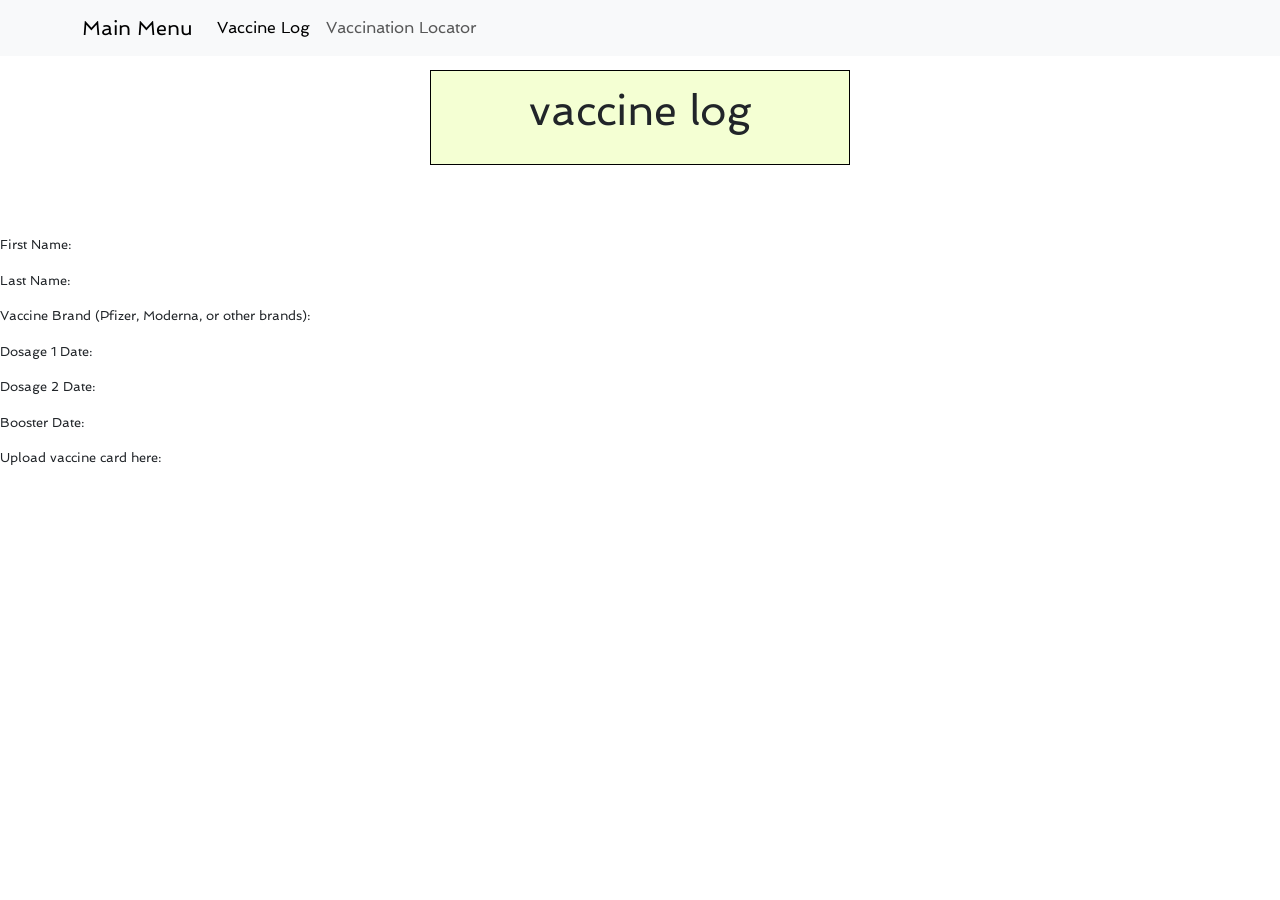
==== index.html @ 149e3da4 "created css file linked css file" ====
<!DOCTYPE html>
<html lang="en">
<head>
    <meta charset="UTF-8">
    <meta http-equiv="X-UA-Compatible" content="IE=edge">
    <meta name="viewport" content="width=device-width, initial-scale=1.0">
    <link rel="preconnect" href="https://fonts.googleapis.com">
    <link rel="preconnect" href="https://fonts.gstatic.com" crossorigin>
    <link href="https://fonts.googleapis.com/css2?family=Spinnaker&display=swap" rel="stylesheet">
    <link href="https://cdn.jsdelivr.net/npm/bootstrap@5.0.0-beta2/dist/css/bootstrap.min.css" rel="stylesheet"
                integrity="sha384-BmbxuPwQa2lc/FVzBcNJ7UAyJxM6wuqIj61tLrc4wSX0szH/Ev+nYRRuWlolflfl" crossorigin="anonymous" />
    <script src="https://cdn.jsdelivr.net/npm/bootstrap@5.1.3/dist/js/bootstrap.bundle.min.js"
                integrity="sha384-ka7Sk0Gln4gmtz2MlQnikT1wXgYsOg+OMhuP+IlRH9sENBO0LRn5q+8nbTov4+1p"
    crossorigin="anonymous"></script>
    <link href="style.css" rel="stylesheet" />
    <title>Vaxxed4Life</title>
</head>
<body>
<nav class="navbar navbar-expand-lg navbar-light bg-light fixed-top">
    <div class="container">
        <a class="navbar-brand" href="index.html">Main Menu</a>
            <button class="navbar-toggler" type="button" data-bs-toggle="collapse" data-bs-target="#navbarNav"
                aria-controls="navbarNav" aria-expanded="false" aria-label="Toggle navigation">
                <span class="navbar-toggler-icon"></span>
            </button>
    <div class="collapse navbar-collapse" id="navbarNav">
        <ul class="navbar-nav">
            <li class="nav-item">
                <a class="nav-link active" aria-current="page" href="index.html">Vaccine Log</a>
                    </li>
            <li class="nav-item">
                <a class="nav-link" href="Vaccination.html">Vaccination Locator</a>
                </li>
            </ul>
        </div>
    </div>
</nav>
    <div class="begin">
    <div class="contain">
<h1>
    vaccine log
</h1>
    </div>
    </div>
<p>First Name:</p>
<p>Last Name:</p>
<p>Vaccine Brand (Pfizer, Moderna, or other brands):</p>
<p>Dosage 1 Date:</p>
<p>Dosage 2 Date:</p>
<p>Booster Date:</p>
<p>Upload vaccine card here:</p>
</body>
</html>
---- style.css ----
.contain {
  max-width: 420px;
  margin: 0 auto;
  padding: 15px 60px;
  height: 95px;
  border: 1px solid rgba(0, 0, 0, 1);
  background-color: #f4ffd3;
}
h1 {
  text-align: center;
  font-family: "Spinnaker", sans-serif;
  font-size: 42px;
}
.begin {
  display: block;
  text-align: center;
  padding: 70px 20px;
}
.container {
  font-family: "Spinnaker", sans-serif;
}
p {
  font-family: "Spinnaker", sans-serif;
  font-size: 13px;
}
@media (max-width: 960px) {
  h1 {
    font-size: 35px;
    padding: 0.5rem;
  }
}
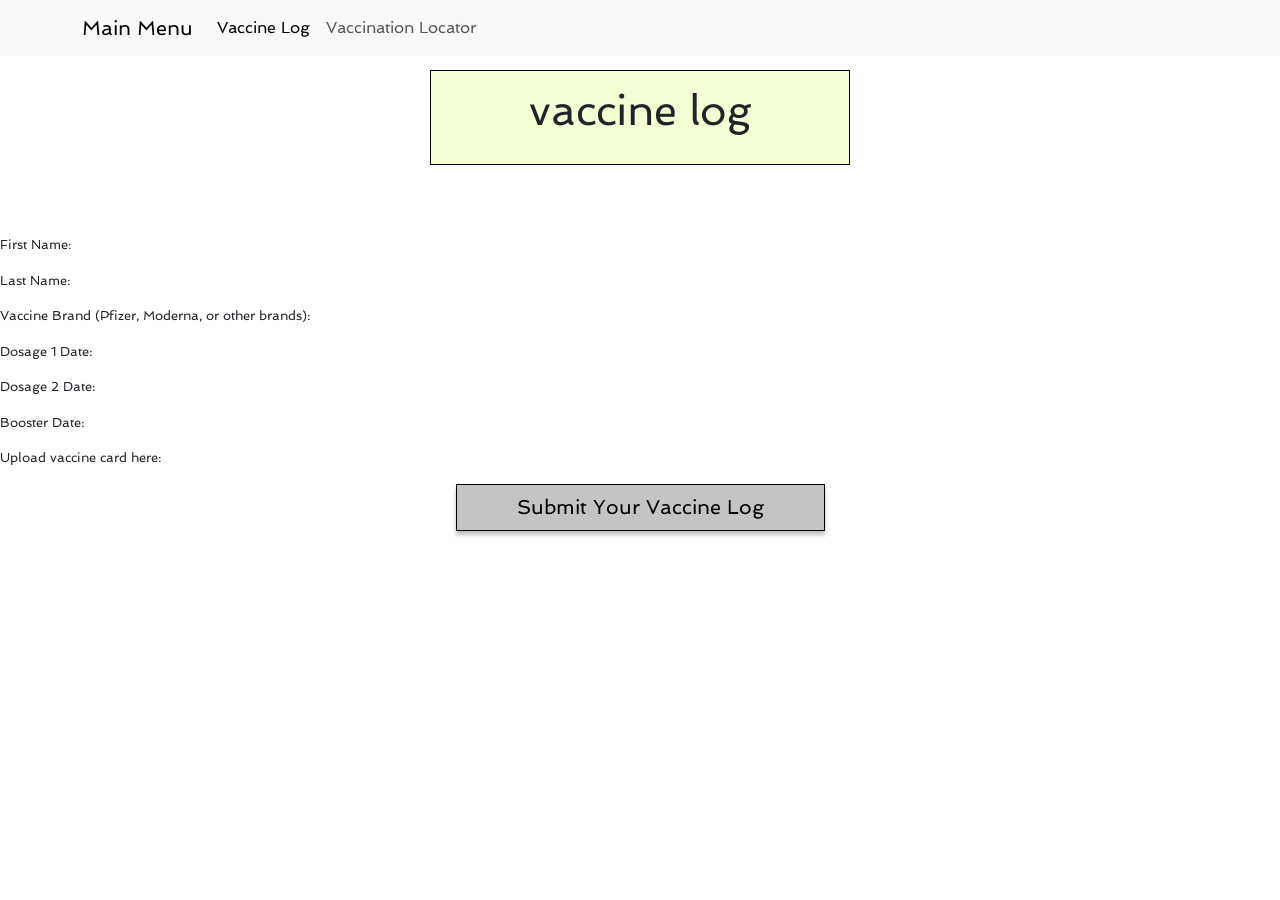
==== commit 62017388: "created button edited vaccination.html" ====
--- a/index.html
+++ b/index.html
@@ -49,5 +49,8 @@
 <p>Dosage 2 Date:</p>
 <p>Booster Date:</p>
 <p>Upload vaccine card here:</p>
+<button type="submit" class="permission">
+        Submit Your Vaccine Log
+</button>
 </body>
 </html>
--- a/style.css
+++ b/style.css
@@ -1,31 +1,58 @@
+:root {
+  --main-font-family: "Spinnaker", sans-serif;
+  --border-box-color-line: 1px solid #000000;
+}
+
 .contain {
   max-width: 420px;
   margin: 0 auto;
   padding: 15px 60px;
   height: 95px;
-  border: 1px solid rgba(0, 0, 0, 1);
+  border: var(--border-box-color-line);
   background-color: #f4ffd3;
 }
+
 h1 {
   text-align: center;
-  font-family: "Spinnaker", sans-serif;
+  font-family: var(--main-font-family);
   font-size: 42px;
 }
+
 .begin {
   display: block;
   text-align: center;
   padding: 70px 20px;
 }
+
 .container {
-  font-family: "Spinnaker", sans-serif;
+  font-family: var(--main-font-family);
 }
+
 p {
-  font-family: "Spinnaker", sans-serif;
+  font-family: var(--main-font-family);
   font-size: 13px;
 }
+
+button {
+  font-family: var(--main-font-family);
+  display: block;
+  text-align: center;
+  padding: 15px 60px;
+  border: var(--border-box-color-line);
+  line-height: 15px;
+  box-sizing: border-box;
+  box-shadow: 0px 4px 4px rgba(0, 0, 0, 0.25);
+  font-size: 20px;
+  margin: 0 auto;
+  background-color: rgba(196, 196, 196, 1);
+}
+
 @media (max-width: 960px) {
   h1 {
     font-size: 35px;
     padding: 0.5rem;
   }
+  button {
+    font-size: 13px;
+  }
 }
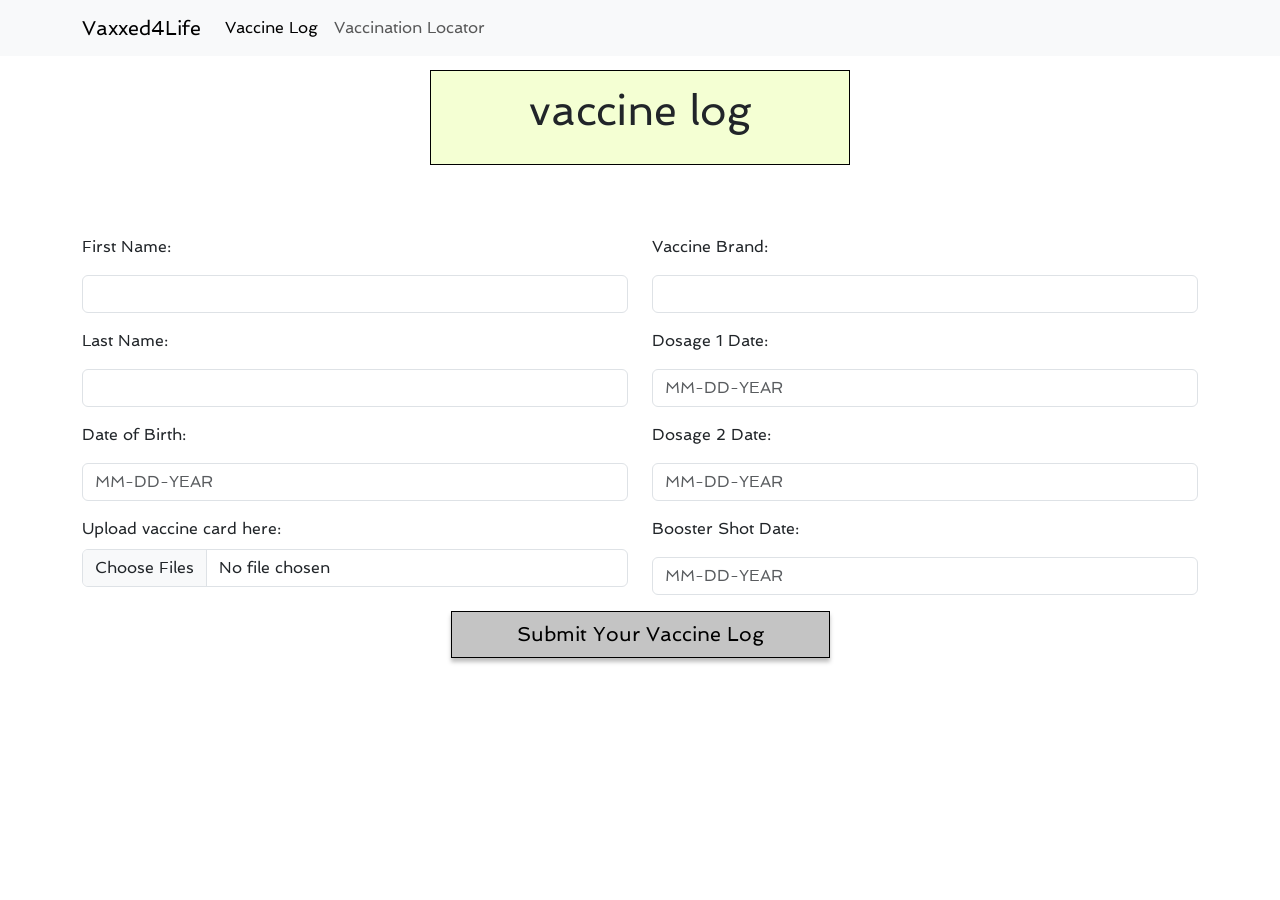
==== commit 1b8ab150: "container style and text edited" ====
--- a/index.html
+++ b/index.html
@@ -7,49 +7,96 @@
     <link rel="preconnect" href="https://fonts.googleapis.com">
     <link rel="preconnect" href="https://fonts.gstatic.com" crossorigin>
     <link href="https://fonts.googleapis.com/css2?family=Spinnaker&display=swap" rel="stylesheet">
-    <link href="https://cdn.jsdelivr.net/npm/bootstrap@5.0.0-beta2/dist/css/bootstrap.min.css" rel="stylesheet"
-                integrity="sha384-BmbxuPwQa2lc/FVzBcNJ7UAyJxM6wuqIj61tLrc4wSX0szH/Ev+nYRRuWlolflfl" crossorigin="anonymous" />
-    <script src="https://cdn.jsdelivr.net/npm/bootstrap@5.1.3/dist/js/bootstrap.bundle.min.js"
-                integrity="sha384-ka7Sk0Gln4gmtz2MlQnikT1wXgYsOg+OMhuP+IlRH9sENBO0LRn5q+8nbTov4+1p"
+<link href="https://cdn.jsdelivr.net/npm/bootstrap@5.1.3/dist/css/bootstrap.min.css" rel="stylesheet"
+    integrity="sha384-1BmE4kWBq78iYhFldvKuhfTAU6auU8tT94WrHftjDbrCEXSU1oBoqyl2QvZ6jIW3" crossorigin="anonymous">
+<script src="https://cdn.jsdelivr.net/npm/bootstrap@5.1.3/dist/js/bootstrap.bundle.min.js"
+    integrity="sha384-ka7Sk0Gln4gmtz2MlQnikT1wXgYsOg+OMhuP+IlRH9sENBO0LRn5q+8nbTov4+1p"
     crossorigin="anonymous"></script>
     <link href="style.css" rel="stylesheet" />
     <title>Vaxxed4Life</title>
 </head>
 <body>
-<nav class="navbar navbar-expand-lg navbar-light bg-light fixed-top">
-    <div class="container">
-        <a class="navbar-brand" href="index.html">Main Menu</a>
+    <nav class="navbar navbar-expand-lg navbar-light bg-light fixed-top">
+        <div class="container">
+            <a class="navbar-brand" href="index.html">Vaxxed4Life</a>
             <button class="navbar-toggler" type="button" data-bs-toggle="collapse" data-bs-target="#navbarNav"
                 aria-controls="navbarNav" aria-expanded="false" aria-label="Toggle navigation">
                 <span class="navbar-toggler-icon"></span>
             </button>
-    <div class="collapse navbar-collapse" id="navbarNav">
-        <ul class="navbar-nav">
-            <li class="nav-item">
-                <a class="nav-link active" aria-current="page" href="index.html">Vaccine Log</a>
+            <div class="collapse navbar-collapse" id="navbarNav">
+                <ul class="navbar-nav">
+                    <li class="nav-item">
+                        <a class="nav-link active" aria-current="page" href="index.html">Vaccine Log</a>
                     </li>
-            <li class="nav-item">
-                <a class="nav-link" href="Vaccination.html">Vaccination Locator</a>
-                </li>
-            </ul>
+                    <li class="nav-item">
+                        <a class="nav-link" href="Vaccination.html">Vaccination Locator</a>
+                    </li>
+                </ul>
+            </div>
         </div>
     </div>
-</nav>
-    <div class="begin">
-    <div class="contain">
+    </nav>
+<div class="begin">
+<div class="contain">
 <h1>
     vaccine log
 </h1>
     </div>
     </div>
-<p>First Name:</p>
-<p>Last Name:</p>
-<p>Vaccine Brand (Pfizer, Moderna, or other brands):</p>
-<p>Dosage 1 Date:</p>
-<p>Dosage 2 Date:</p>
-<p>Booster Date:</p>
-<p>Upload vaccine card here:</p>
-<button type="submit" class="permission">
+<div class="container">
+    <div class="row">
+        <div class="col-6">
+            <div class="mb-3">
+            <p>First Name:</p>
+            <input class="form-control" type="text" aria-label="default input example">
+        </div>
+    </div>
+        <div class="col-6">
+            <div class="mb-3">
+            <p>Vaccine Brand:</p>
+            <input class="form-control" type="text" aria-label="default input example">
+        </div>
+    </div>
+    </div>
+    <div class="row">
+        <div class="col-6"><div class="mb-3">
+            <p>Last Name:</p>
+            <input class="form-control" type="text" aria-label="default input example">
+        </div>
+    </div>
+        <div class="col-6">
+        <div class="mb-3">
+        <p>Dosage 1 Date:</p>
+        <input class="form-control" type="text" placeholder="MM-DD-YEAR" aria-label="default input example">
+        </div>
+        </div>
+        <div class="col-6">
+        <div class="mb-3">
+        <p>Date of Birth:</p>
+        <input class="form-control" type="text" placeholder="MM-DD-YEAR" aria-label="default input example">
+        </div>
+        <div class="col-6"> 
+        </div>
+        <div class="mb-3">
+        <label for="formFileMultiple" class="form-label">Upload vaccine card here:</label>
+        <input class="form-control" type="file" id="formFileMultiple" multiple>
+        </div>
+        </div>
+        <div class="col-6">
+        <div class="mb-3">
+        <p>Dosage 2 Date:</p>
+        <input class="form-control" type="text" placeholder="MM-DD-YEAR" aria-label="default input example">
+        </div>
+        <div class="col-6">
+        </div>
+        <div class="mb-3">
+        <p>Booster Shot Date:</p>
+        <input class="form-control" type="text" placeholder="MM-DD-YEAR" aria-label="default input example">
+        </div>
+        </div>
+    </div>
+</div>
+<button type="submit" class="mb-5">
         Submit Your Vaccine Log
 </button>
 </body>
--- a/style.css
+++ b/style.css
@@ -28,16 +28,11 @@
   font-family: var(--main-font-family);
 }
 
-p {
-  font-family: var(--main-font-family);
-  font-size: 13px;
-}
-
 button {
   font-family: var(--main-font-family);
   display: block;
   text-align: center;
-  padding: 15px 60px;
+  padding: 15px 65px;
   border: var(--border-box-color-line);
   line-height: 15px;
   box-sizing: border-box;
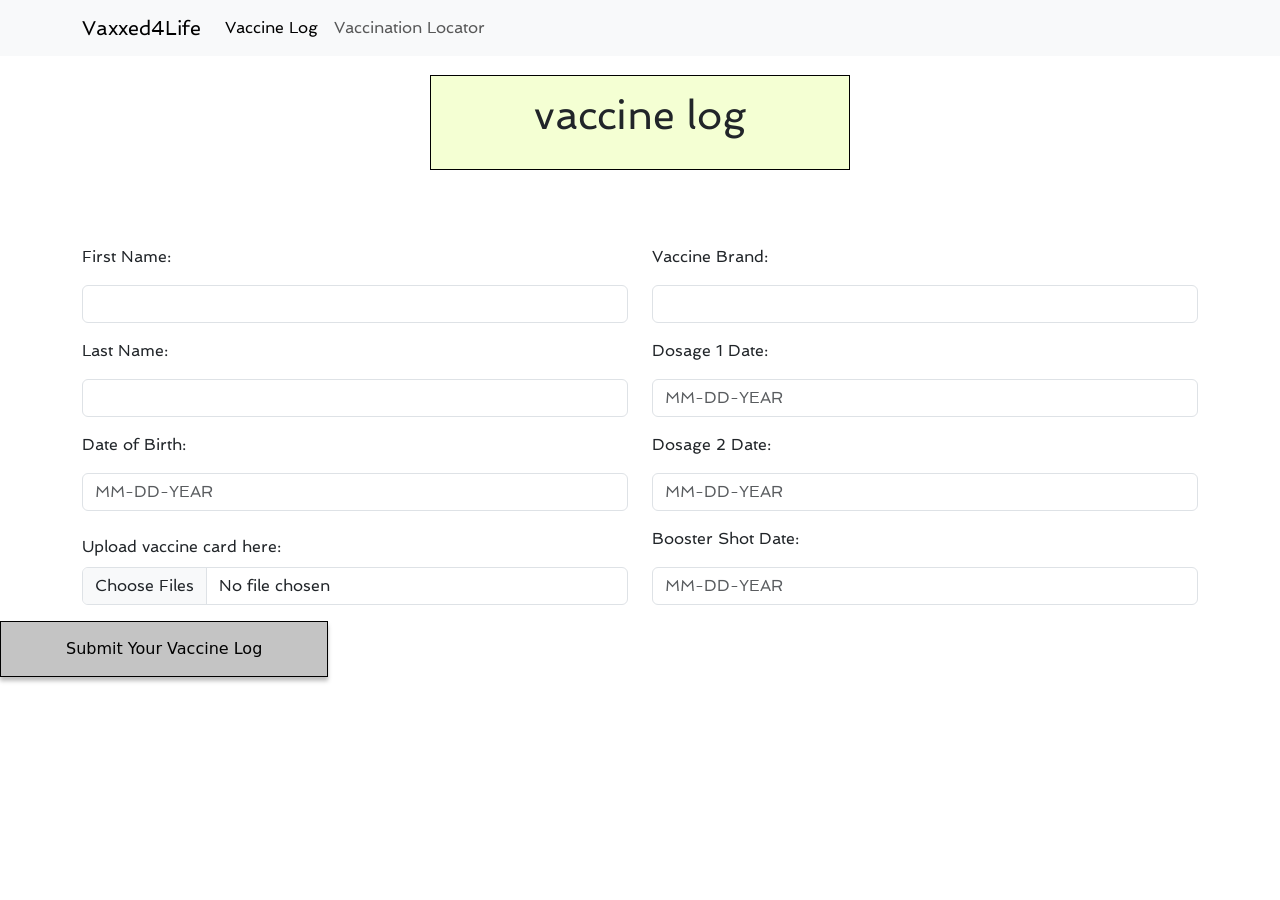
==== commit ace72056: "styling" ====
--- a/index.html
+++ b/index.html
@@ -1,5 +1,6 @@
 <!DOCTYPE html>
 <html lang="en">
+
 <head>
     <meta charset="UTF-8">
     <meta http-equiv="X-UA-Compatible" content="IE=edge">
@@ -7,14 +8,15 @@
     <link rel="preconnect" href="https://fonts.googleapis.com">
     <link rel="preconnect" href="https://fonts.gstatic.com" crossorigin>
     <link href="https://fonts.googleapis.com/css2?family=Spinnaker&display=swap" rel="stylesheet">
-<link href="https://cdn.jsdelivr.net/npm/bootstrap@5.1.3/dist/css/bootstrap.min.css" rel="stylesheet"
-    integrity="sha384-1BmE4kWBq78iYhFldvKuhfTAU6auU8tT94WrHftjDbrCEXSU1oBoqyl2QvZ6jIW3" crossorigin="anonymous">
-<script src="https://cdn.jsdelivr.net/npm/bootstrap@5.1.3/dist/js/bootstrap.bundle.min.js"
-    integrity="sha384-ka7Sk0Gln4gmtz2MlQnikT1wXgYsOg+OMhuP+IlRH9sENBO0LRn5q+8nbTov4+1p"
-    crossorigin="anonymous"></script>
     <link href="style.css" rel="stylesheet" />
-    <title>Vaxxed4Life</title>
+    <link href="https://cdn.jsdelivr.net/npm/bootstrap@5.1.3/dist/css/bootstrap.min.css" rel="stylesheet"
+        integrity="sha384-1BmE4kWBq78iYhFldvKuhfTAU6auU8tT94WrHftjDbrCEXSU1oBoqyl2QvZ6jIW3" crossorigin="anonymous">
+    <script src="https://cdn.jsdelivr.net/npm/bootstrap@5.1.3/dist/js/bootstrap.bundle.min.js"
+        integrity="sha384-ka7Sk0Gln4gmtz2MlQnikT1wXgYsOg+OMhuP+IlRH9sENBO0LRn5q+8nbTov4+1p"
+        crossorigin="anonymous"></script>
+    <title>Vaccination Locator</title>
 </head>
+
 <body>
     <nav class="navbar navbar-expand-lg navbar-light bg-light fixed-top">
         <div class="container">
@@ -34,7 +36,6 @@
                 </ul>
             </div>
         </div>
-    </div>
     </nav>
 <div class="begin">
 <div class="contain">
@@ -77,7 +78,7 @@
         </div>
         <div class="col-6"> 
         </div>
-        <div class="mb-3">
+        <div class="mt-4">
         <label for="formFileMultiple" class="form-label">Upload vaccine card here:</label>
         <input class="form-control" type="file" id="formFileMultiple" multiple>
         </div>
--- a/style.css
+++ b/style.css
@@ -17,11 +17,14 @@
   font-family: var(--main-font-family);
   font-size: 42px;
 }
-
+h6 {
+  text-align: center;
+  font-family: var(--main-font-family);
+}
 .begin {
   display: block;
   text-align: center;
-  padding: 70px 20px;
+  padding: 75px 25px;
 }
 
 .container {
@@ -50,4 +53,13 @@
   button {
     font-size: 13px;
   }
+  h6 {
+    font-size: 13px;
+  }
+  container {
+    font-size: 13px;
+  }
+  .form-label {
+    margin-bottom: 0.5rem;
+  }
 }
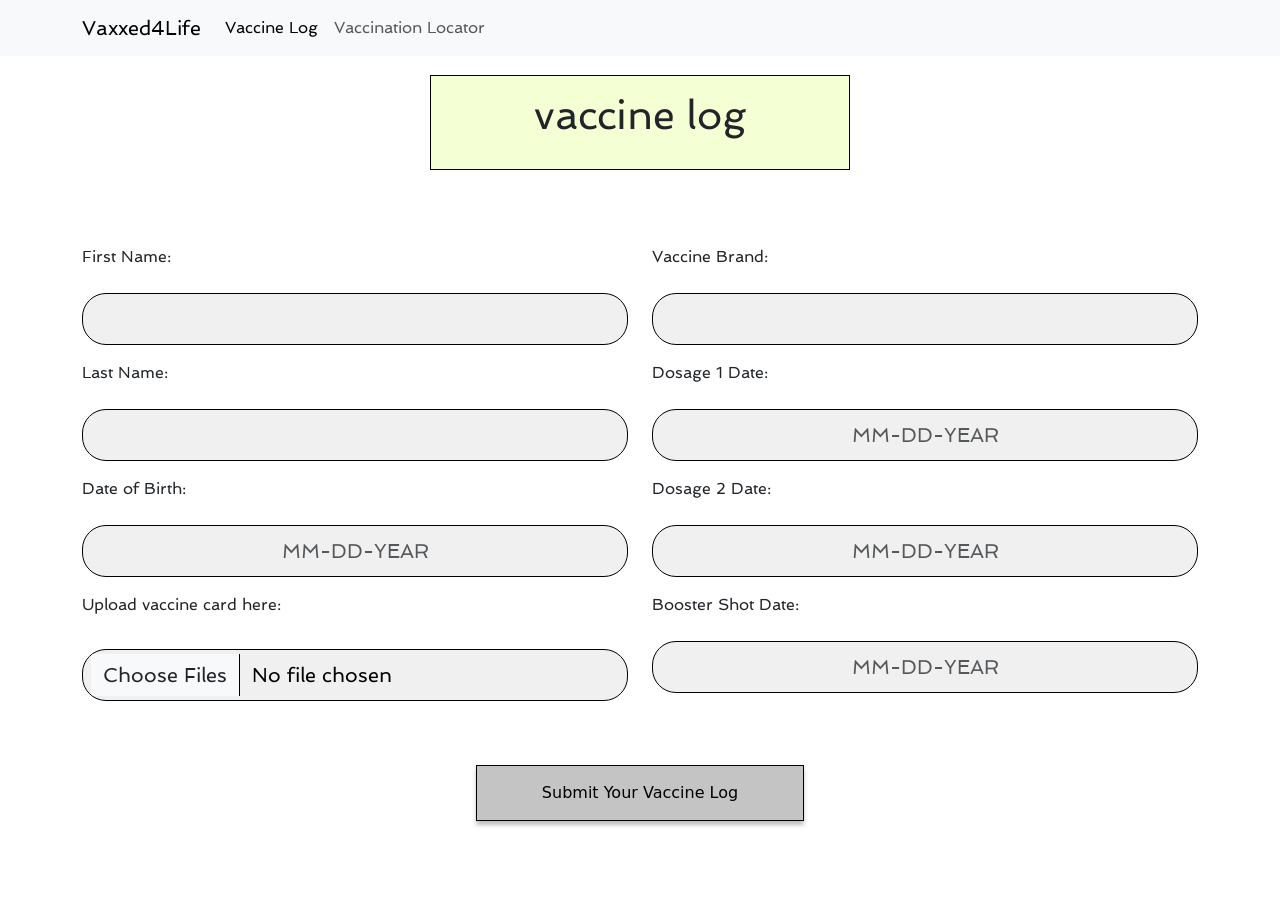
==== commit e20b4e91: "edits" ====
--- a/index.html
+++ b/index.html
@@ -60,7 +60,8 @@
     </div>
     </div>
     <div class="row">
-        <div class="col-6"><div class="mb-3">
+        <div class="col-6">
+            <div class="mb-3">
             <p>Last Name:</p>
             <input class="form-control" type="text" aria-label="default input example">
         </div>
@@ -78,7 +79,7 @@
         </div>
         <div class="col-6"> 
         </div>
-        <div class="mt-4">
+        <div class="mb-3">
         <label for="formFileMultiple" class="form-label">Upload vaccine card here:</label>
         <input class="form-control" type="file" id="formFileMultiple" multiple>
         </div>
@@ -97,8 +98,10 @@
         </div>
     </div>
 </div>
+<div class="center">
 <button type="submit" class="mb-5">
-        Submit Your Vaccine Log
+    Submit Your Vaccine Log
 </button>
+</div>
 </body>
 </html>
--- a/style.css
+++ b/style.css
@@ -44,6 +44,25 @@
   margin: 0 auto;
   background-color: rgba(196, 196, 196, 1);
 }
+.center {
+  display: flex;
+  justify-content: center;
+  align-items: center;
+  height: 200px;
+}
+
+input.form-control {
+  border: var(--border-box-color-line);
+  outline: none;
+  padding: 0.5em 1em;
+  border-radius: 24px;
+  margin-top: 1.5rem;
+  color: black;
+  font-size: 20px;
+  text-align: center;
+  font-family: var(--main-font-family);
+  background: #f0f0f0;
+}
 
 @media (max-width: 960px) {
   h1 {
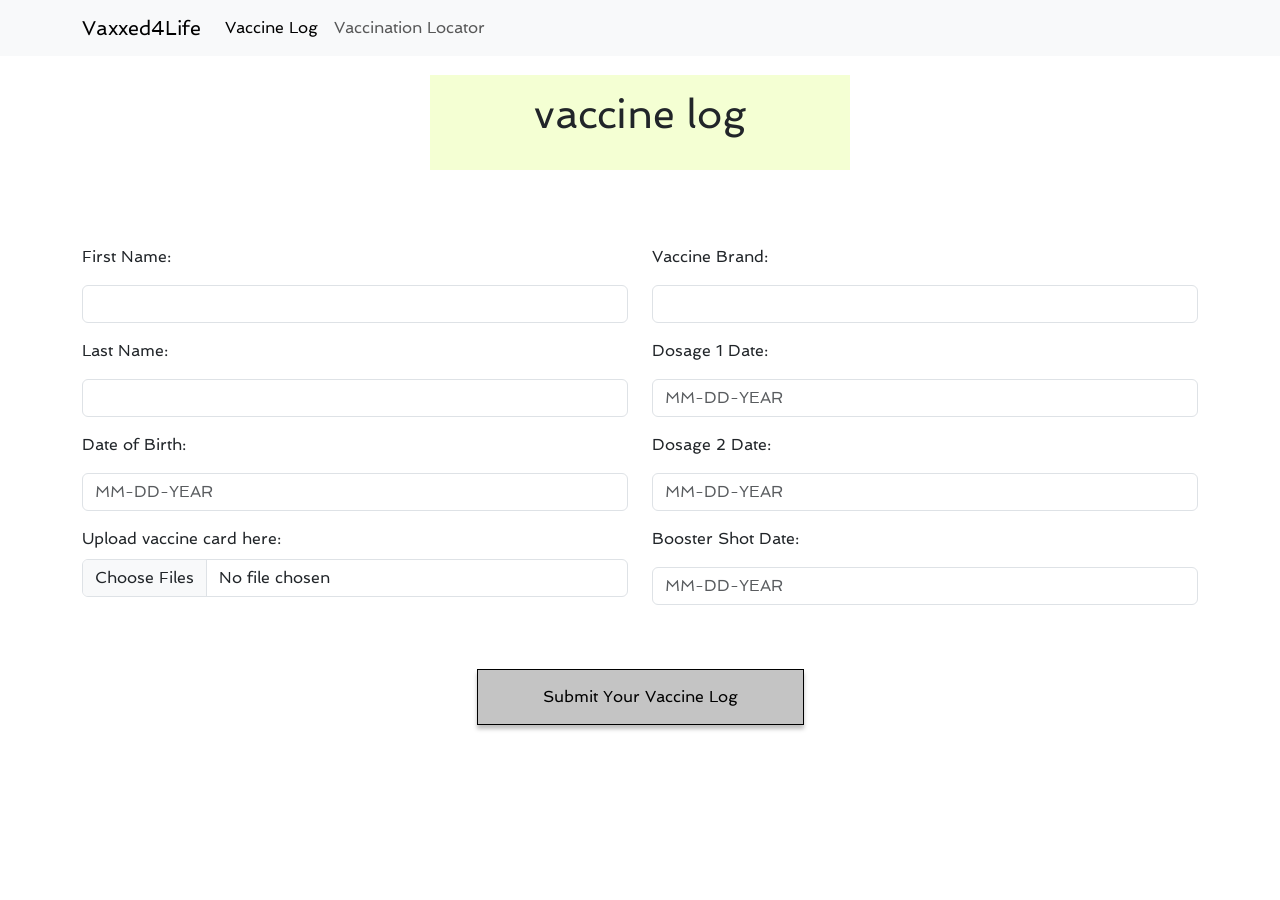
==== commit 8dc0f8ff: "button adjustments" ====
--- a/index.html
+++ b/index.html
@@ -59,6 +59,7 @@
         </div>
     </div>
     </div>
+    <div class="former">
     <div class="row">
         <div class="col-6">
             <div class="mb-3">
--- a/style.css
+++ b/style.css
@@ -8,7 +8,6 @@
   margin: 0 auto;
   padding: 15px 60px;
   height: 95px;
-  border: var(--border-box-color-line);
   background-color: #f4ffd3;
 }
 
@@ -44,23 +43,33 @@
   margin: 0 auto;
   background-color: rgba(196, 196, 196, 1);
 }
+
+button#vaxlocate.icon {
+  color: #9b9a9f;
+  box-shadow: none;
+  border: none;
+  background-color: transparent;
+}
+
 .center {
   display: flex;
   justify-content: center;
   align-items: center;
   height: 200px;
+  font-family: var(--main-font-family);
 }
 
-input.form-control {
+input#search-form.form-control {
   border: var(--border-box-color-line);
   outline: none;
   padding: 0.5em 1em;
   border-radius: 24px;
   margin-top: 1.5rem;
+  margin: 0 auto;
+  max-width: 400px;
   color: black;
   font-size: 20px;
   text-align: center;
-  font-family: var(--main-font-family);
   background: #f0f0f0;
 }
 
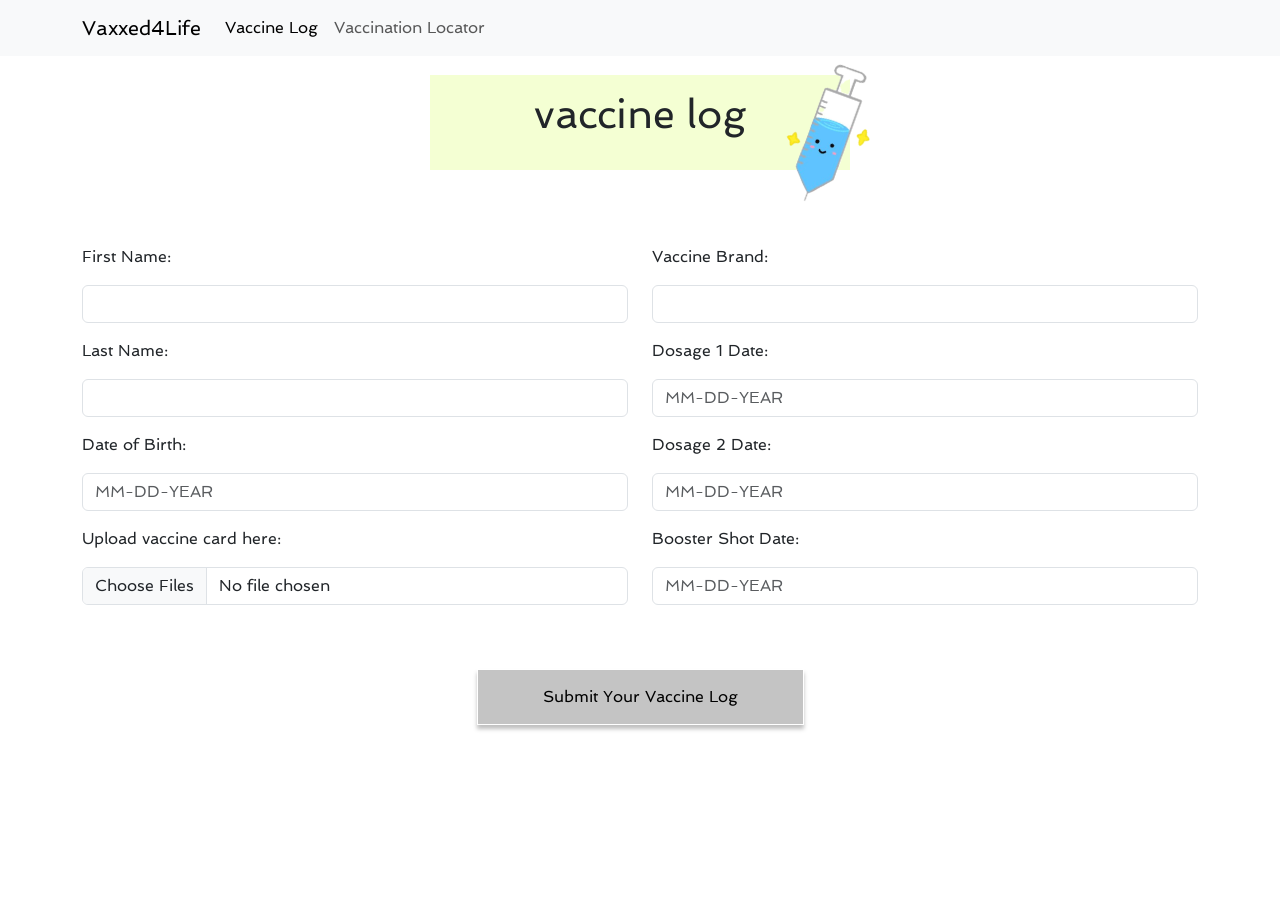
==== commit 09c75c4b: "added syringe .syringe styling and picture" ====
--- a/index.html
+++ b/index.html
@@ -40,7 +40,8 @@
 <div class="begin">
 <div class="contain">
 <h1>
-    vaccine log
+    vaccine log 
+    <img src="images/lil.png" class="syringe" alt="">
 </h1>
     </div>
     </div>
@@ -73,7 +74,7 @@
         <input class="form-control" type="text" placeholder="MM-DD-YEAR" aria-label="default input example">
         </div>
         </div>
-        <div class="col-6">
+        <div class="col d d-md-block">
         <div class="mb-3">
         <p>Date of Birth:</p>
         <input class="form-control" type="text" placeholder="MM-DD-YEAR" aria-label="default input example">
--- a/style.css
+++ b/style.css
@@ -1,6 +1,6 @@
 :root {
   --main-font-family: "Spinnaker", sans-serif;
-  --border-box-color-line: 1px solid #000000;
+  --border-box-color-line: 1px solid white;
 }
 
 .contain {
@@ -17,6 +17,7 @@
   font-size: 42px;
 }
 h6 {
+  padding-top: 1.5rem;
   text-align: center;
   font-family: var(--main-font-family);
 }
@@ -49,6 +50,9 @@
   box-shadow: none;
   border: none;
   background-color: transparent;
+  position: relative;
+  right: 225px;
+  bottom: 25px;
 }
 
 .center {
@@ -71,23 +75,20 @@
   font-size: 20px;
   text-align: center;
   background: #f0f0f0;
+  position: relative;
+  left: 155px;
 }
 
-@media (max-width: 960px) {
-  h1 {
-    font-size: 35px;
-    padding: 0.5rem;
-  }
-  button {
-    font-size: 13px;
-  }
-  h6 {
-    font-size: 13px;
-  }
-  container {
-    font-size: 13px;
-  }
-  .form-label {
-    margin-bottom: 0.5rem;
-  }
+input#formFileMultiple.form-control {
+  position: relative;
+  top: 0.5rem;
 }
+
+.syringe {
+  -ms-transform: rotate(20deg); /* IE 9 */
+  transform: rotate(20deg);
+    position: relative;
+  left: 200px;
+  bottom: 75px;
+  height: 150px;
+}
